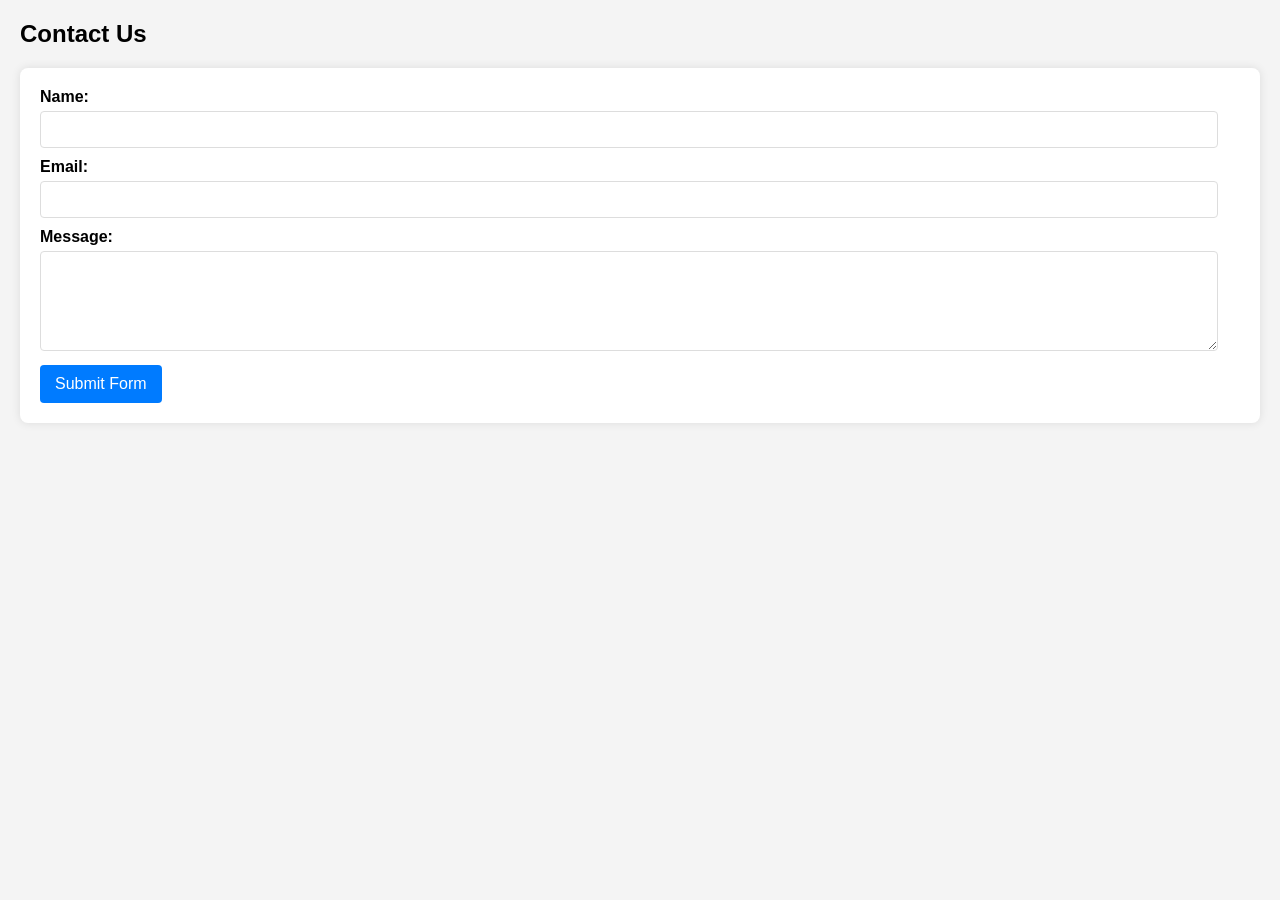
==== index.html @ d6d199e8 "Created a simple landing page with a contact form. This commit adds an index.html file with a basic " ====
<!DOCTYPE html>
<html>
<head>
<title>Contact Us</title>
<style>
  body { font-family: sans-serif; margin: 20px; background-color: #f4f4f4; }
  form { background-color: #fff; padding: 20px; border-radius: 8px; box-shadow: 0 0 10px rgba(0,0,0,0.1); }
  input[type="text"], input[type="email"], textarea { width: calc(100% - 22px); padding: 10px; margin-bottom: 10px; border: 1px solid #ddd; border-radius: 4px; box-sizing: border-box; }
  textarea { resize: vertical; height: 100px; }
  button[type="submit"] { background-color: #007bff; color: white; padding: 10px 15px; border: none; border-radius: 4px; cursor: pointer; font-size: 16px; }
  button[type="submit"]:hover { background-color: #0056b3; }
  label { display: block; margin-bottom: 5px; font-weight: bold; }
</style>
</head>
<body>

    <h2>Contact Us</h2>

    <form action="https://api.web3forms.com/submit" method="POST">

        <input type="hidden" name="access_key" value="d8a82376-0cb9-42ba-b423-1f7c499faad7">

        <div>
            <label for="name">Name:</label>
            <input type="text" id="name" name="name" required>
        </div>

        <div>
            <label for="email">Email:</label>
            <input type="email" id="email" name="email" required>
        </div>

        <div>
            <label for="message">Message:</label>
            <textarea id="message" name="message" required></textarea>
        </div>

        <input type="checkbox" name="botcheck" class="hidden" style="display: none;">

        <button type="submit">Submit Form</button>

    </form>

</body>
</html>
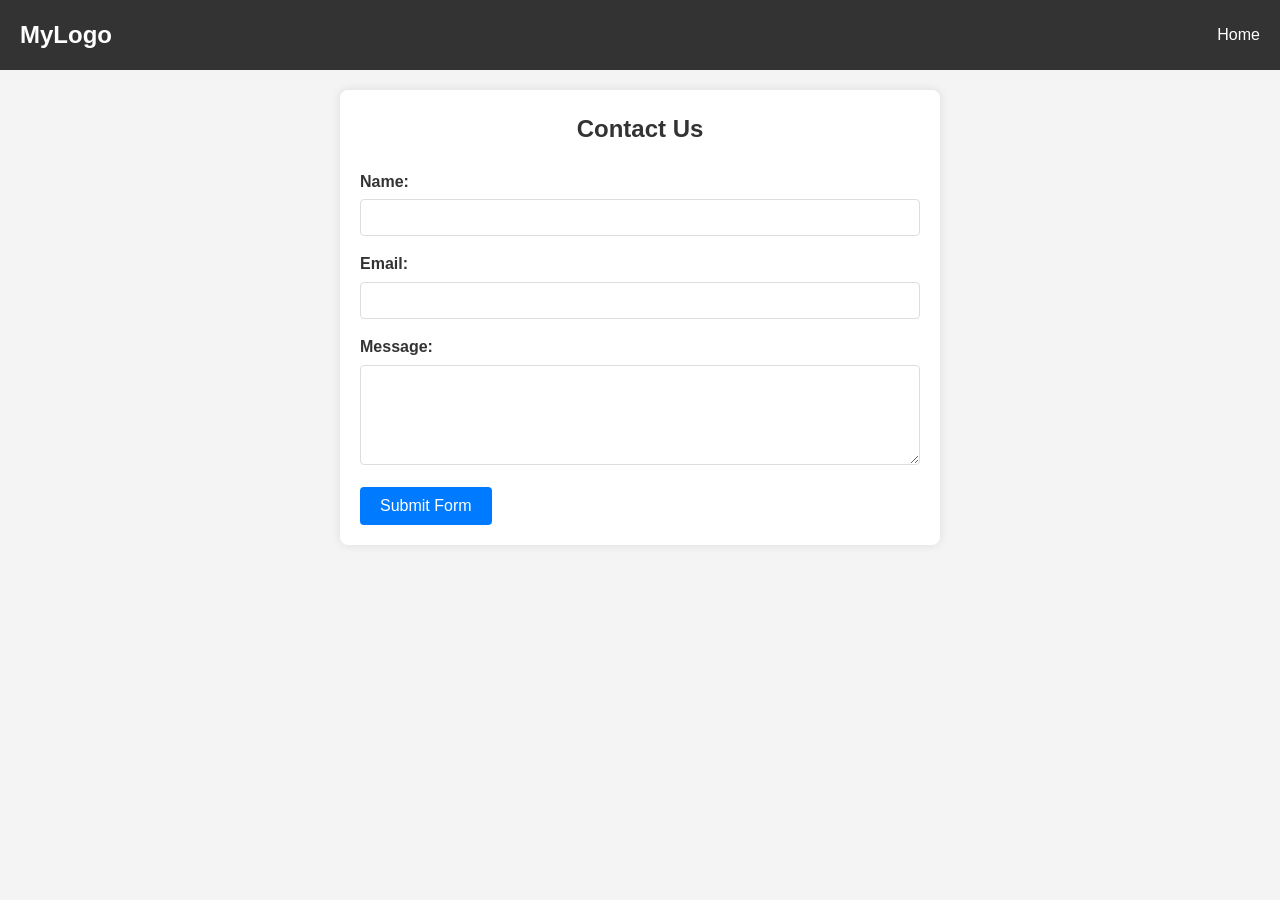
==== commit 5eeed82c: "Feat: Add header with logo and navigation. - I created a new `style.css` for global styles and linke" ====
--- a/index.html
+++ b/index.html
@@ -2,18 +2,20 @@
 <html>
 <head>
 <title>Contact Us</title>
-<style>
-  body { font-family: sans-serif; margin: 20px; background-color: #f4f4f4; }
-  form { background-color: #fff; padding: 20px; border-radius: 8px; box-shadow: 0 0 10px rgba(0,0,0,0.1); }
-  input[type="text"], input[type="email"], textarea { width: calc(100% - 22px); padding: 10px; margin-bottom: 10px; border: 1px solid #ddd; border-radius: 4px; box-sizing: border-box; }
-  textarea { resize: vertical; height: 100px; }
-  button[type="submit"] { background-color: #007bff; color: white; padding: 10px 15px; border: none; border-radius: 4px; cursor: pointer; font-size: 16px; }
-  button[type="submit"]:hover { background-color: #0056b3; }
-  label { display: block; margin-bottom: 5px; font-weight: bold; }
-</style>
+<link rel="stylesheet" href="style.css">
 </head>
 <body>
+<header>
+  <div class="logo">MyLogo</div>
+  <nav>
+    <ul>
+      <li><a href="index.html">Home</a></li>
+      <!-- Add other navigation links here later -->
+    </ul>
+  </nav>
+</header>
 
+<div class="contact-form-container">
     <h2>Contact Us</h2>
 
     <form action="https://api.web3forms.com/submit" method="POST">
@@ -37,9 +39,13 @@
 
         <input type="checkbox" name="botcheck" class="hidden" style="display: none;">
 
+        <!-- Custom Confirmation / Success Page -->
+        <input type="hidden" name="redirect" value="https://web3test.netlify.app/thanks">
+
         <button type="submit">Submit Form</button>
 
     </form>
+</div>
 
 </body>
 </html>
--- a/style.css
+++ b/style.css
@@ -0,0 +1,142 @@
+/* Basic Reset */
+body, h1, h2, ul, li, p, div, nav, header {
+  margin: 0;
+  padding: 0;
+  box-sizing: border-box;
+}
+
+body {
+  font-family: sans-serif;
+  background-color: #f4f4f4;
+  color: #333;
+  line-height: 1.6;
+}
+
+header {
+  background-color: #333;
+  color: #fff;
+  padding: 1rem 0;
+  display: flex; /* Use flexbox to align items */
+  justify-content: space-between; /* Space between logo and nav */
+  align-items: center; /* Vertically align items in the center */
+  padding-left: 20px; /* Add some padding on the left */
+  padding-right: 20px; /* Add some padding on the right */
+}
+
+.logo {
+  font-size: 1.5rem;
+  font-weight: bold;
+}
+
+nav ul {
+  list-style: none; /* Remove default bullet points */
+}
+
+nav ul li {
+  display: inline; /* Display list items horizontally */
+  margin-left: 20px; /* Add some space between nav items */
+}
+
+nav ul li a {
+  color: #fff;
+  text-decoration: none; /* Remove underline from links */
+  font-size: 1rem;
+}
+
+nav ul li a:hover {
+  text-decoration: underline; /* Add underline on hover for visual feedback */
+}
+
+/* Keep existing styles for form and thank you page if they are general enough */
+/* Or move them here and make them more specific if needed */
+
+/* Styles for the contact form page content */
+.contact-form-container {
+  padding: 20px;
+  max-width: 600px;
+  margin: 20px auto; /* Center the form container */
+  background-color: #fff;
+  border-radius: 8px;
+  box-shadow: 0 0 10px rgba(0,0,0,0.1);
+}
+
+.contact-form-container h2 {
+  margin-bottom: 20px;
+  text-align: center;
+}
+
+/* Styles for the form itself (can refine the inline styles previously added or replace them) */
+form div {
+  margin-bottom: 15px;
+}
+
+form label {
+  display: block;
+  margin-bottom: 5px;
+  font-weight: bold;
+}
+
+form input[type="text"],
+form input[type="email"],
+form textarea {
+  width: 100%; /* Make inputs take full width of their container */
+  padding: 10px;
+  border: 1px solid #ddd;
+  border-radius: 4px;
+  box-sizing: border-box; /* Include padding and border in the element's total width and height */
+}
+
+form textarea {
+  resize: vertical;
+  min-height: 100px;
+}
+
+form button[type="submit"] {
+  background-color: #007bff;
+  color: white;
+  padding: 10px 20px;
+  border: none;
+  border-radius: 4px;
+  cursor: pointer;
+  font-size: 16px;
+  transition: background-color 0.3s ease;
+}
+
+form button[type="submit"]:hover {
+  background-color: #0056b3;
+}
+
+/* Styles for the thank you page container */
+.thank-you-container {
+  text-align: center;
+  padding: 40px 20px;
+  max-width: 500px;
+  margin: 40px auto; /* Center the container */
+  background-color: #fff;
+  border-radius: 8px;
+  box-shadow: 0 0 10px rgba(0,0,0,0.1);
+}
+
+.thank-you-container h1 {
+  color: #007bff;
+  margin-bottom: 15px;
+}
+
+.thank-you-container p {
+  margin-bottom: 20px;
+  font-size: 1.1rem;
+}
+
+.thank-you-container a {
+  display: inline-block;
+  background-color: #007bff;
+  color: white;
+  padding: 10px 20px;
+  text-decoration: none;
+  border-radius: 4px;
+  transition: background-color 0.3s ease;
+}
+
+.thank-you-container a:hover {
+  background-color: #0056b3;
+}
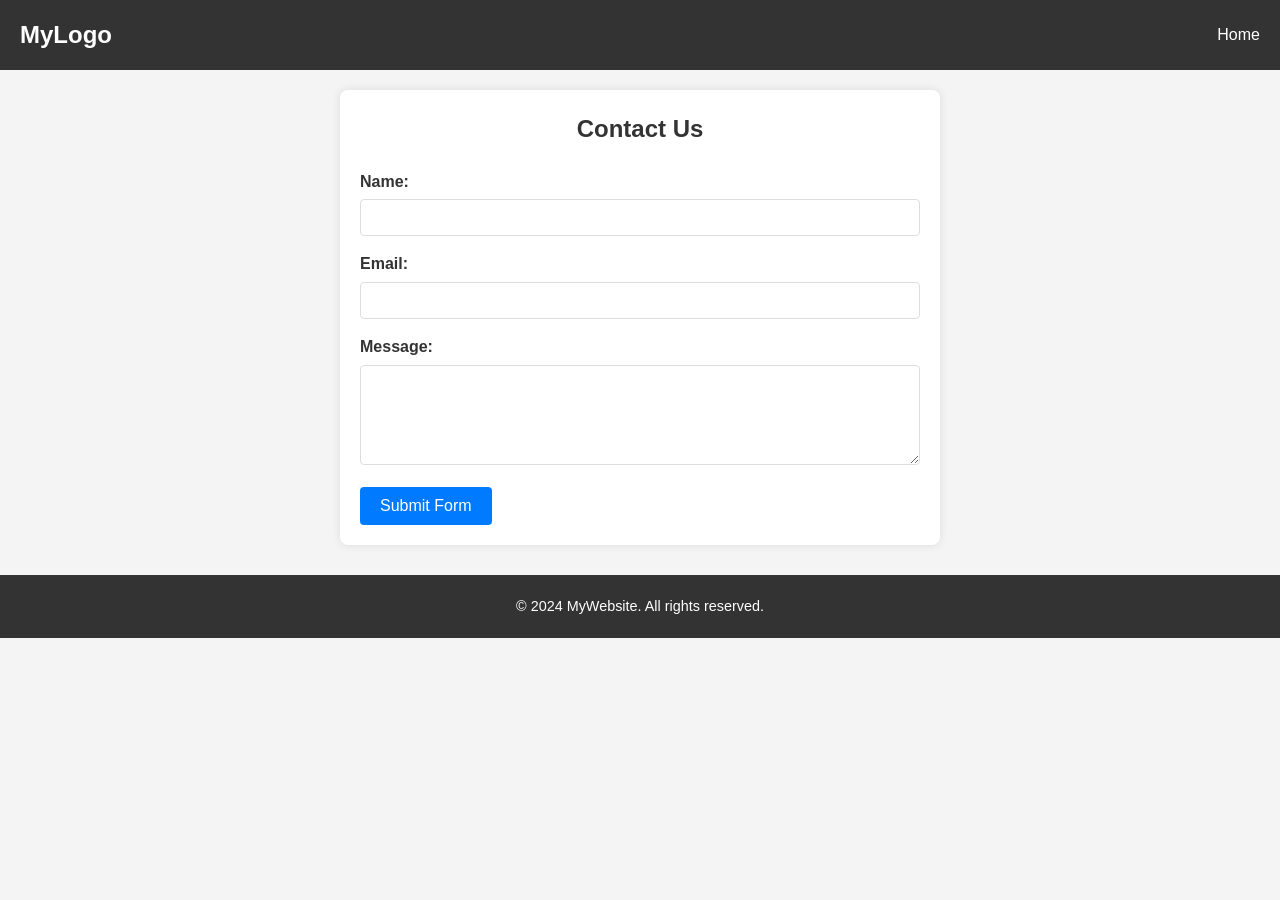
==== commit 08bd4fb3: "Feat: Add consistent footer to all pages. - Added HTML for a footer section to both `index.html` and" ====
--- a/index.html
+++ b/index.html
@@ -47,5 +47,8 @@
     </form>
 </div>
 
+<footer>
+  <p>&copy; 2024 MyWebsite. All rights reserved.</p>
+</footer>
 </body>
 </html>
--- a/style.css
+++ b/style.css
@@ -140,3 +140,19 @@
 .thank-you-container a:hover {
   background-color: #0056b3;
 }
+
+/* Footer Styles */
+footer {
+  background-color: #333; /* Dark background for the footer */
+  color: #fff; /* Light text color for contrast */
+  text-align: center; /* Center the text inside the footer */
+  padding: 20px 0; /* Add some padding above and below the content */
+  margin-top: 30px; /* Add some space above the footer */
+  /* If you want a footer that sticks to the bottom, more complex CSS might be needed,
+     but for now, this will be a standard block footer. */
+}
+
+footer p {
+  margin: 0; /* Remove default paragraph margin */
+  font-size: 0.9rem;
+}
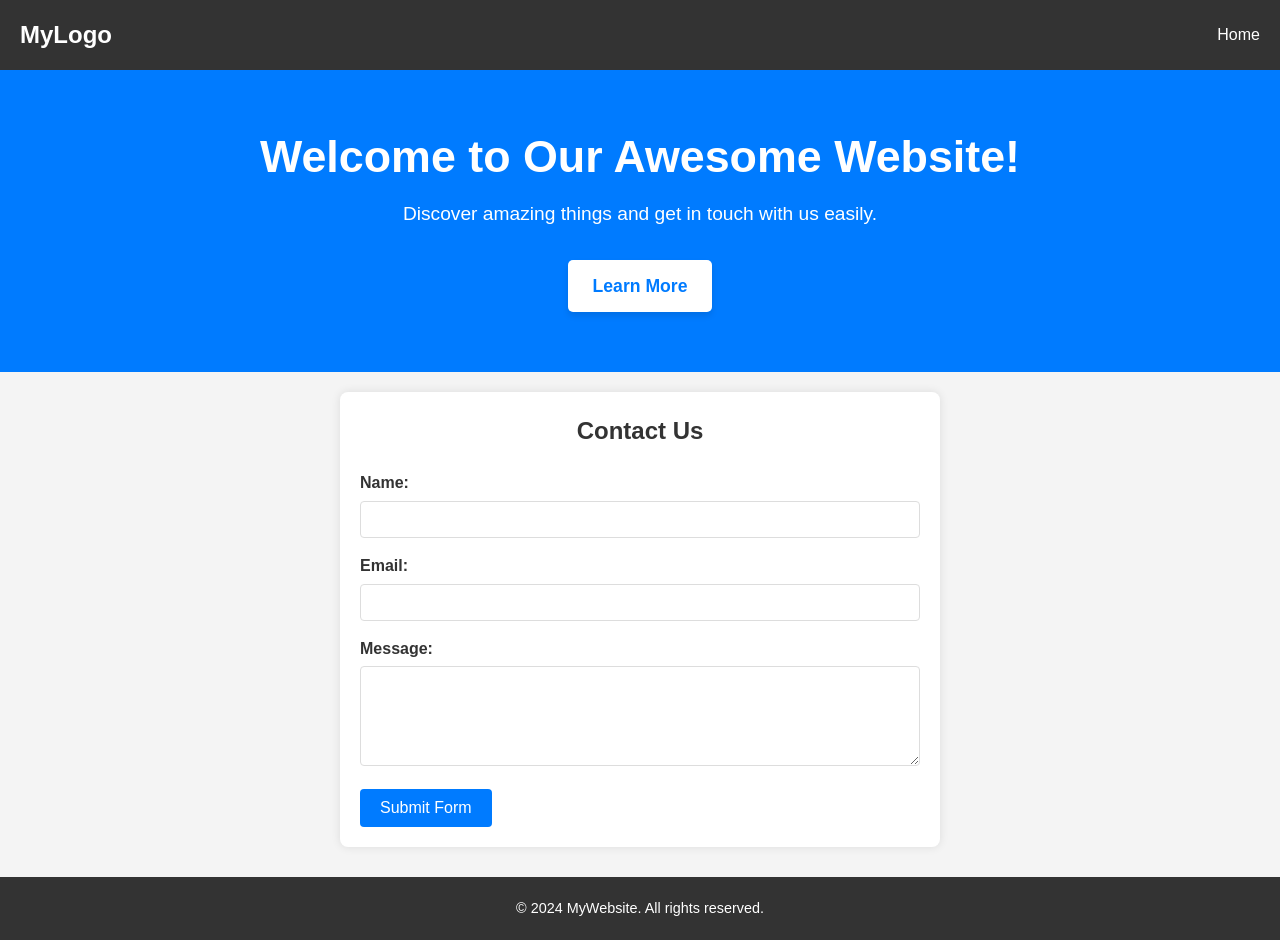
==== commit c20de27c: "Feat: Add hero section and implement responsive design. - Added an HTML structure for a hero section" ====
--- a/index.html
+++ b/index.html
@@ -14,6 +14,14 @@
     </ul>
   </nav>
 </header>
+
+<section class="hero">
+  <div class="hero-content">
+    <h1>Welcome to Our Awesome Website!</h1>
+    <p>Discover amazing things and get in touch with us easily.</p>
+    <a href="#" class="cta-button">Learn More</a>
+  </div>
+</section>
 
 <div class="contact-form-container">
     <h2>Contact Us</h2>
--- a/style.css
+++ b/style.css
@@ -47,6 +47,50 @@
   text-decoration: underline; /* Add underline on hover for visual feedback */
 }
 
+/* Hero Section Styles */
+.hero {
+  background-color: #007bff; /* Example background color - can be changed to an image later */
+  color: #fff; /* Light text color for contrast */
+  padding: 60px 20px; /* Generous padding */
+  text-align: center; /* Center the text content */
+  position: relative; /* For potential pseudo-elements or overlays later */
+}
+
+.hero-content h1 {
+  font-size: 2.8rem; /* Large font size for the main headline */
+  margin-bottom: 15px;
+  font-weight: bold;
+  line-height: 1.2;
+}
+
+.hero-content p {
+  font-size: 1.2rem; /* Slightly larger font for the sub-headline */
+  margin-bottom: 30px;
+  line-height: 1.6;
+  max-width: 600px; /* Constrain width for better readability */
+  margin-left: auto;
+  margin-right: auto;
+}
+
+.cta-button {
+  display: inline-block;
+  background-color: #fff; /* White background for the button */
+  color: #007bff; /* Blue text color, matching the hero background */
+  padding: 12px 25px;
+  text-decoration: none;
+  font-size: 1.1rem;
+  font-weight: bold;
+  border-radius: 5px;
+  transition: background-color 0.3s ease, color 0.3s ease, transform 0.3s ease;
+  box-shadow: 0 4px 6px rgba(0,0,0,0.1);
+}
+
+.cta-button:hover {
+  background-color: #f0f0f0; /* Slightly darker background on hover */
+  color: #0056b3; /* Darker blue on hover */
+  transform: translateY(-2px); /* Slight lift effect */
+}
+
 /* Keep existing styles for form and thank you page if they are general enough */
 /* Or move them here and make them more specific if needed */
 
@@ -156,3 +200,120 @@
   margin: 0; /* Remove default paragraph margin */
   font-size: 0.9rem;
 }
+
+/* Responsive Media Queries */
+
+/* For tablets and larger mobiles */
+@media (max-width: 768px) {
+  header {
+    flex-direction: column; /* Stack logo and nav vertically */
+    text-align: center;
+  }
+
+  .logo {
+    margin-bottom: 10px;
+  }
+
+  nav ul {
+    padding-left: 0; /* Remove padding when stacked */
+  }
+
+  nav ul li {
+    display: block; /* Make nav items block for vertical stacking */
+    margin-left: 0;
+    margin-bottom: 10px;
+  }
+
+  nav ul li:last-child {
+    margin-bottom: 0;
+  }
+
+  .hero-content h1 {
+    font-size: 2.2rem; /* Reduce font size for smaller screens */
+  }
+
+  .hero-content p {
+    font-size: 1rem; /* Reduce font size for smaller screens */
+  }
+
+  .cta-button {
+    padding: 10px 20px;
+    font-size: 1rem;
+  }
+
+  .contact-form-container {
+    margin: 20px 15px; /* Add some horizontal margin on smaller screens */
+    padding: 15px;
+  }
+
+  form input[type="text"],
+  form input[type="email"],
+  form textarea {
+    padding: 8px;
+  }
+
+  form button[type="submit"] {
+    padding: 10px 15px;
+    width: 100%; /* Make button full width */
+  }
+
+  .thank-you-container {
+    margin: 30px 15px; /* Adjust margin */
+    padding: 25px 15px; /* Adjust padding */
+  }
+
+  .thank-you-container h1 {
+    font-size: 1.8rem; /* Adjust font size */
+  }
+
+  .thank-you-container p {
+    font-size: 1rem; /* Adjust font size */
+  }
+
+  .thank-you-container a {
+    padding: 8px 18px;
+    font-size: 0.95rem;
+  }
+}
+
+/* For small mobiles */
+@media (max-width: 480px) {
+  .hero-content h1 {
+    font-size: 1.8rem;
+  }
+
+  .hero-content p {
+    font-size: 0.9rem;
+  }
+
+  .cta-button {
+    font-size: 0.9rem;
+    padding: 8px 15px;
+  }
+
+  footer p {
+    font-size: 0.8rem;
+  }
+
+  .contact-form-container h2 {
+    font-size: 1.5rem;
+  }
+
+  .thank-you-container {
+    margin: 20px 10px; /* Further adjust margin */
+    padding: 20px 10px; /* Further adjust padding */
+  }
+
+  .thank-you-container h1 {
+    font-size: 1.6rem; /* Further adjust font size */
+  }
+
+  .thank-you-container p {
+    font-size: 0.9rem; /* Further adjust font size */
+  }
+
+  .thank-you-container a {
+    padding: 8px 15px;
+    font-size: 0.9rem;
+  }
+}
